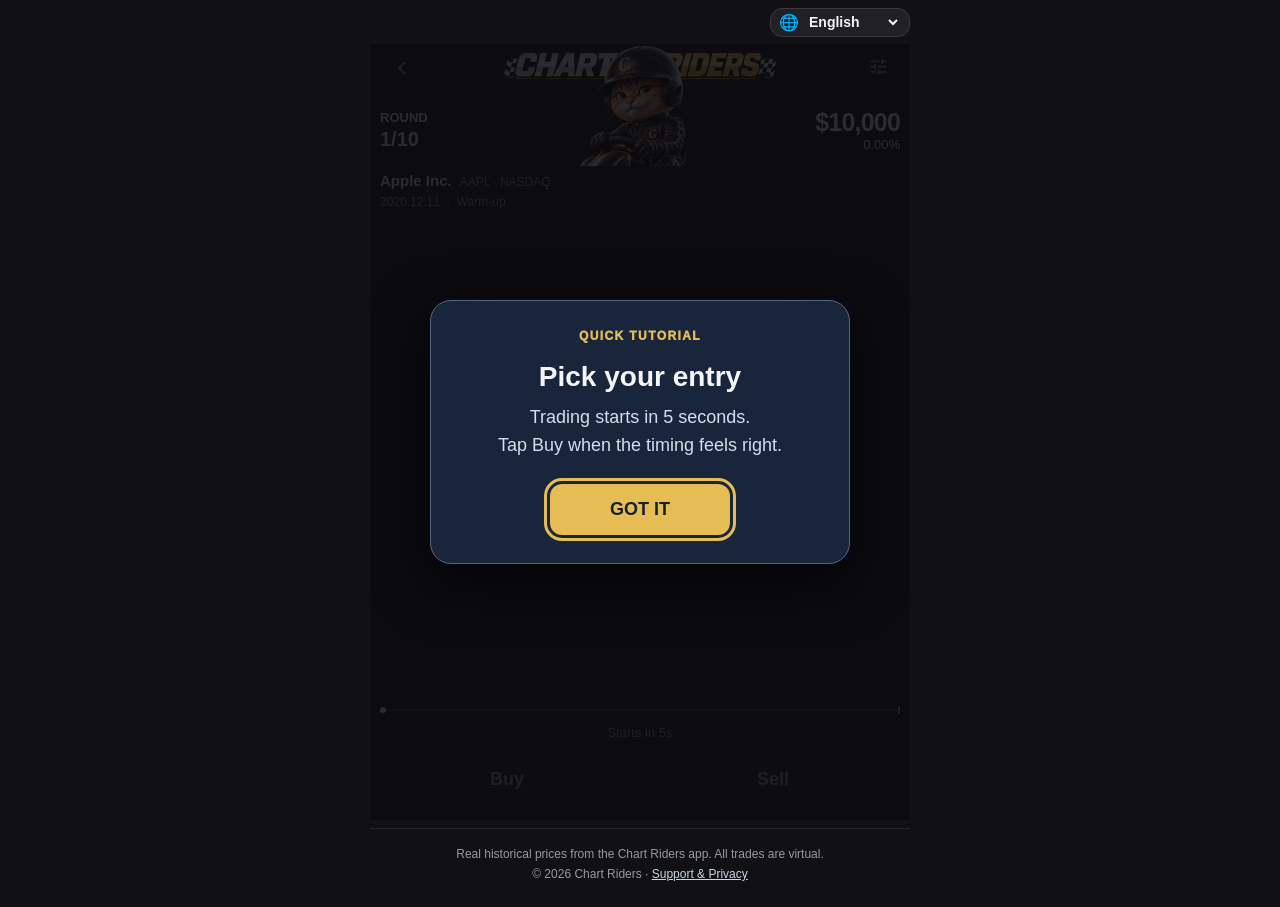
==== es.html @ 75a39dbb "Add files via upload" ====
<!doctype html>
<html lang="es">
<head>
<meta charset="UTF-8">
<meta name="viewport" content="width=device-width,initial-scale=1,viewport-fit=cover">
<meta name="theme-color" content="#111114">
<meta name="build" content="3.6">
<title>¿Naciste para el trading? | Chart Riders</title>
<meta name="description" content="Gráficos históricos reales. Trades de 6 segundos. Tu carta de nivel está en la app.">
<meta property="og:type" content="website">
<meta property="og:site_name" content="Chart Riders">
<meta property="og:title" content="¿Naciste para el trading?">
<meta property="og:description" content="Gráficos históricos reales. Trades de 6 segundos. Tu carta de nivel está en la app.">
<meta property="og:url" content="https://jojo-kwon.github.io/chart-riders/es.html">
<meta property="og:locale" content="es_ES">
<meta property="og:image" content="https://jojo-kwon.github.io/chart-riders/og-es.jpg">
<meta property="og:image:width" content="1200"><meta property="og:image:height" content="630">
<meta name="twitter:title" content="¿Naciste para el trading?">
<meta name="twitter:card" content="summary_large_image">
<meta name="twitter:image" content="https://jojo-kwon.github.io/chart-riders/og-es.jpg">
<link rel="alternate" hreflang="en" href="https://jojo-kwon.github.io/chart-riders/">
<link rel="alternate" hreflang="ko" href="https://jojo-kwon.github.io/chart-riders/ko.html">
<link rel="alternate" hreflang="ja" href="https://jojo-kwon.github.io/chart-riders/ja.html">
<link rel="alternate" hreflang="fr" href="https://jojo-kwon.github.io/chart-riders/fr.html">
<link rel="alternate" hreflang="es" href="https://jojo-kwon.github.io/chart-riders/es.html">
<link rel="alternate" hreflang="zh" href="https://jojo-kwon.github.io/chart-riders/zh.html">
<link rel="alternate" hreflang="x-default" href="https://jojo-kwon.github.io/chart-riders/">
<link rel="icon" type="image/png" sizes="32x32" href="favicon-32.png">
<link rel="apple-touch-icon" href="apple-touch-icon.png">
<link rel="preload" as="image" href="ready_closeup.webp">
<!-- Google Analytics 4. No cookie banner: visitors in the EEA, UK and Switzerland get cookieless pings only. -->
<script>
window.dataLayer=window.dataLayer||[];function gtag(){dataLayer.push(arguments);}
gtag('consent','default',{analytics_storage:'denied',ad_storage:'denied',ad_user_data:'denied',ad_personalization:'denied',
 region:['AT','BE','BG','HR','CY','CZ','DK','EE','FI','FR','DE','GR','HU','IE','IT','LV','LT','LU','MT','NL','PL','PT','RO','SK','SI','ES','SE','IS','LI','NO','GB','CH']});
gtag('consent','default',{analytics_storage:'granted',ad_storage:'denied',ad_user_data:'denied',ad_personalization:'denied'});
gtag('js',new Date());gtag('config','G-9KHX1WZWRC',{allow_google_signals:false,allow_ad_personalization_signals:false});
</script>
<script async src="https://www.googletagmanager.com/gtag/js?id=G-9KHX1WZWRC"></script>
<link rel="stylesheet" href="style.css?v=3.6">
</head>
<body>
<div class="site">
 <header class="top">
  <h1 id="headline" class="sr-only">Think You Can <em>Beat the Market?</em></h1>
  <div class="language"><label for="lang" aria-hidden="true">🌐</label>
   <select id="lang" aria-label="Language"><option value="en">English</option><option value="ko">한국어</option><option value="ja">日本語</option><option value="fr">Français</option><option value="es">Español</option><option value="zh">繁體中文</option></select>
  </div>
 </header>

 <main>
  <!-- Game: ported from the iOS game screen (lib/main.dart) -->
  <section class="game" aria-label="Chart Riders demo">
   <div class="header">
    <div class="logo-row">
     <span class="deco" aria-hidden="true">‹</span>
     <img class="game-logo" src="chart_riders_header_logo.webp" alt="Chart Riders" width="1024" height="125">
     <span class="deco" aria-hidden="true"><svg viewBox="0 0 24 24" width="21" height="21"><path fill="currentColor" d="M3 17v2h6v-2H3zM3 5v2h10V5H3zm10 16v-2h8v-2h-8v-2h-2v6h2zM7 9v2H3v2h4v2h2V9H7zm14 4v-2H11v2h10zm-6-4h2V7h4V5h-4V3h-2v6z"/></svg></span>
    </div>
    <div class="hud-row">
     <div class="hud-round"><small id="roundLabel">ROUND</small><strong>1/10</strong></div>
     <div class="hud-balance"><strong id="nativeBalance">$10,000</strong><span id="nativeReturn">0.00%</span></div>
    </div>
    <img id="rider" class="rider" src="ready_closeup.webp" alt="" width="600" height="650">
   </div>
   <div class="stock-line"><span id="stockName" class="stock-name">—</span><span id="stockMeta" class="stock-meta"></span></div>
   <div id="dateLine" class="date-line">—</div>
   <div class="chart"><canvas id="chart" role="img" aria-label="Candlestick chart"></canvas></div>
   <div class="track" aria-hidden="true"><i class="track-base"></i><i id="trackFill" class="track-fill"></i><i class="track-flag"></i><i id="trackDot" class="track-dot"></i></div>
   <div id="status" class="status">—</div>
   <div class="actions">
    <div id="tradeRow" class="trade-row">
     <button id="buy" class="action buy" disabled data-t="buy">Buy</button>
     <button id="sell" class="action sell" disabled data-t="sell">Sell</button>
    </div>
    <button id="nextBtn" class="action next hide" data-t="viewResults">View Results</button>
   </div>

   <!-- finish card + falling emoji (pointer-transparent, chart keeps running behind after a manual sell) -->
   <div id="finish" class="finish hide" aria-live="polite">
    <div id="emoji" class="emoji-field"></div>
    <div id="finishCard" class="finish-card">
     <div id="finishLabel" class="finish-label"></div>
     <div id="finishAmount" class="finish-amount"></div>
     <div id="finishPct" class="finish-pct"></div>
     <div id="finishBalance" class="finish-balance"></div>
     <div id="finishNote" class="finish-note hide"></div>
    </div>
   </div>

   <!-- pause (tab hidden / app switched) -->
   <div id="pauseOverlay" class="pause hide">
    <div class="pause-card" role="dialog" aria-modal="true" aria-labelledby="pauseTitle">
     <svg viewBox="0 0 24 24" width="30" height="30" aria-hidden="true"><path fill="currentColor" d="M6 19h4V5H6v14zm8-14v14h4V5h-4z"/></svg>
     <h3 id="pauseTitle" data-t="paused">Paused</h3>
     <p data-t="pauseBody">Your position and race timing are frozen.</p>
     <button id="resume" class="resume" data-t="resume">Resume</button>
    </div>
   </div>

   <!-- web tutorial -->
   <div id="overlay" class="overlay hide">
    <div class="dialog" role="dialog" aria-modal="true" aria-labelledby="modalTitle">
     <div class="dialog-pill" data-t="tutorial">QUICK TUTORIAL</div>
     <h3 id="modalTitle"></h3>
     <p id="modalMessage"></p>
     <button id="advance" class="primary"></button>
    </div>
   </div>
  </section>

  <!-- Result: brag card → hidden IQ → install / challenge a friend -->
  <section id="result" class="result hide" aria-live="polite">
   <div class="r-hero">
    <img class="r-logo heartbeat" src="chart_riders_header_logo.webp?v=3.6" alt="Chart Riders" width="1024" height="125">
    <img id="resultRider" class="r-rider" src="ready_closeup.webp?v=3.6" alt="" width="600" height="650">
   </div>
   <div id="verdict" class="verdict"></div>
   <div id="resultPercent" class="result-percent">+0.00%</div>
   <div class="r-money"><span id="resultBalance">$10,000</span><span id="resultPnl" class="r-pnl"></span></div>

   <div class="r-card">
    <div class="r-card-head"><b id="rStock"></b><span id="rPeriod"></span></div>
    <div class="r-chart"><canvas id="miniChart" role="img" aria-label="Round chart"></canvas></div>
    <div class="r-stats"><span><small data-t="holdLabel">Buy &amp; hold</small> <b id="rHold">—</b></span><span><small data-t="bestLabel">Perfect timing</small> <b id="rBest">—</b></span></div>
   </div>

   <div class="cards" aria-label="Trading card tiers">
    <div class="cards-head"><b data-t="cardTitle">Your Trading Card</b><span data-t="cardSub">26 tiers. Finish 10 rounds in the app to get yours.</span></div>
    <div id="cardFan" class="card-fan"></div>
   </div>

   <div class="download">
    <div id="storeButtons" class="store-buttons">
     <a id="iosLink" class="store" href="#" aria-label="Download on the App Store">
      <svg class="store-icon" viewBox="0 0 24 24" aria-hidden="true"><path fill="currentColor" d="M12.152 6.896c-.948 0-2.415-1.078-3.96-1.04-2.04.027-3.91 1.183-4.961 3.014-2.117 3.675-.546 9.103 1.519 12.09 1.013 1.454 2.208 3.09 3.792 3.039 1.52-.065 2.09-.987 3.935-.987 1.831 0 2.35.987 3.96.948 1.637-.026 2.676-1.48 3.676-2.948 1.156-1.688 1.636-3.325 1.662-3.415-.039-.013-3.182-1.221-3.22-4.857-.026-3.04 2.48-4.494 2.597-4.559-1.429-2.09-3.623-2.324-4.39-2.376-2-.156-3.675 1.09-4.61 1.09zM15.53 3.83c.843-1.012 1.4-2.427 1.245-3.83-1.207.052-2.662.805-3.532 1.818-.78.896-1.454 2.338-1.273 3.714 1.338.104 2.715-.688 3.559-1.701"/></svg>
      <span class="store-text"><small data-t="cardCta">Get my card in the app</small><b>App Store</b></span>
     </a>
     <a id="androidLink" class="store" href="#" aria-label="Get it on Google Play">
      <svg class="store-icon" viewBox="0 0 24 24" aria-hidden="true"><path fill="currentColor" d="M6 3.6c0-1.1 1.2-1.8 2.2-1.2l13 8.4c.9.6.9 1.9 0 2.4l-13 8.4C7.2 22.2 6 21.5 6 20.4z"/></svg>
      <span class="store-text"><small data-t="cardCta">Get my card in the app</small><b>Google Play</b></span>
     </a>
    </div>
    <p id="storeNotice" class="notice hide" data-t="storeNotice">Store link is not ready yet.</p>
    <div class="after-actions">
     <button id="share" class="share-btn" type="button">
      <svg viewBox="0 0 24 24" width="22" height="22" aria-hidden="true"><path fill="currentColor" d="M12 2l4 4h-3v8h-2V6H8l4-4zm-7 9h3v2H6v7h12v-7h-2v-2h3a1 1 0 0 1 1 1v9a1 1 0 0 1-1 1H5a1 1 0 0 1-1-1v-9a1 1 0 0 1 1-1z"/></svg>
      <span data-t="challenge">Challenge a friend</span>
     </button>
     <button id="replay" class="ghost" type="button" data-t="replay">PLAY AGAIN</button>
    </div>
   </div>
  </section>
 </main>

 <footer class="footer">
  <p data-t="disclaimer">Real historical prices from the Chart Riders app. All trades are virtual.</p>
  <p>© 2026 Chart Riders · <a id="supportLink" href="#" data-t="support">Support &amp; Privacy</a></p>
 </footer>
</div>
<div id="toast" class="toast" role="status" aria-live="polite"></div>
<script src="historical-data.js?v=3.6"></script>
<script src="i18n.js?v=3.6"></script>
<script src="config.js?v=3.6"></script>
<script src="chart.js?v=3.6"></script>
<script src="app.js?v=3.6"></script>
</body>
</html>
---- style.css ----
/* Chart Riders web demo v3.0 — single stylesheet, mobile first. */

:root{
 --bg:#111114;--surface:#1C1C20;--outline:#343439;--text:#F5F5F7;--secondary:#98989F;--soft:#a3a3a9;--muted:#98989F;
 --gold:#e6bc55;--gold-line:#bd9e55;--buy:#4FBA8A;--sell:#D9697D;--warning:#E8B33D;
 --radius:14px;--top:44px;
 color-scheme:dark;
 font-family:Inter,-apple-system,BlinkMacSystemFont,"Apple SD Gothic Neo","Hiragino Sans","PingFang TC","Segoe UI",Arial,sans-serif;
}
*{box-sizing:border-box}
html,body{margin:0;background:var(--bg);color:var(--text)}
button,select{font:inherit;color:inherit}
button{cursor:pointer;-webkit-tap-highlight-color:transparent}
a{color:inherit}
:focus-visible{outline:3px solid var(--gold);outline-offset:3px}
.hide{display:none!important}
.sr-only{position:absolute;width:1px;height:1px;padding:0;margin:-1px;overflow:hidden;clip:rect(0 0 0 0);white-space:nowrap;border:0}

/* ---------- page frame ---------- */
.site{max-width:560px;margin:0 auto;padding:0 10px env(safe-area-inset-bottom);min-height:100dvh;display:flex;flex-direction:column}
.top{height:var(--top);flex:none;display:flex;align-items:center;justify-content:flex-end}
.language{display:flex;align-items:center;gap:6px;background:#202025;border:1px solid #38383e;border-radius:12px;padding:4px 8px}
.language select{background:transparent;border:0;font-size:14px;font-weight:700;min-width:96px}
.language option{background:#202025}
main{flex:1;display:flex;flex-direction:column;min-height:0}

/* ---------- game (lib/main.dart layout) ---------- */
.game{position:relative;display:flex;flex-direction:column;height:calc(100dvh - var(--top));min-height:540px;padding:0 10px 12px;overflow:hidden}
.header{position:relative;flex:none;height:108px}
.logo-row{position:absolute;left:0;right:0;top:0;height:44px;display:flex;align-items:center}
.logo-row .deco{width:44px;flex:none;display:flex;align-items:center;justify-content:center;color:var(--secondary);font-size:30px;line-height:1}
.game-logo{flex:1;min-width:0;height:34px;width:auto;object-fit:contain}
.hud-row{position:absolute;left:0;right:0;bottom:0;display:flex;align-items:center}
.hud-round{width:88px;display:flex;flex-direction:column;gap:5px}
.hud-round small{font-size:13px;font-weight:600;line-height:1}
.hud-round strong{font-size:20px;font-weight:700;line-height:1;font-variant-numeric:tabular-nums}
.hud-balance{flex:1;margin-left:16px;display:flex;flex-direction:column;align-items:flex-end}
.hud-balance strong{font-size:25px;font-weight:600;letter-spacing:-.8px;white-space:nowrap;font-variant-numeric:tabular-nums}
.hud-balance span{font-size:13px;font-variant-numeric:tabular-nums}
.rider{position:absolute;left:92px;right:92px;top:-4px;height:126px;width:calc(100% - 184px);object-fit:contain;object-position:top center;
 transform:translateX(-12px);pointer-events:none;z-index:1}
.rider.pop{animation:pose-in .22s cubic-bezier(.34,1.56,.64,1)}
@keyframes pose-in{from{opacity:0;transform:translateX(-12px) scale(.92)}to{opacity:1;transform:translateX(-12px) scale(1)}}
.stock-line{flex:none;margin-top:20px;display:flex;flex-wrap:wrap;align-items:baseline;gap:0 8px}
.stock-name{font-size:15px;font-weight:600}
.stock-meta{font-size:12px;color:var(--secondary)}
.date-line{flex:none;margin-top:6px;font-size:12px;color:var(--secondary);font-variant-numeric:tabular-nums;white-space:pre}
.chart{flex:1;min-height:150px;position:relative;margin-top:8px}
.chart canvas{position:absolute;inset:0;width:100%;height:100%;display:block}
.track{flex:none;position:relative;height:8px;margin-top:8px}
.track i{position:absolute;display:block}
.track-base{left:0;right:0;top:3px;height:2px;background:var(--outline)}
.track-fill{left:0;top:3px;height:2px;width:3px;background:var(--secondary)}
.track-flag{right:0;top:0;width:2px;height:8px;background:var(--secondary)}
.track-dot{top:1px;left:0;width:6px;height:6px;border-radius:50%;background:var(--text)}
.status{flex:none;height:36px;display:flex;align-items:center;justify-content:center;font-size:13px;font-weight:500;white-space:nowrap;overflow:hidden;font-variant-numeric:tabular-nums}
.actions{flex:none;height:58px}
.trade-row{display:grid;grid-template-columns:1fr 1fr;gap:12px;height:100%}
.action{width:100%;height:100%;border:0;border-radius:16px;padding:0 12px;font-size:18px;font-weight:600;transition:transform .1s}
.action:not(:disabled):active{transform:scale(.98)}
.action:disabled{background:var(--surface);color:var(--secondary);cursor:default}
.action.buy:not(:disabled){background:var(--buy);color:#111114}
.action.sell:not(:disabled){background:var(--sell);color:#fff}
.action.next{background:var(--text);color:#111114}

/* finish card (main.dart _Result) + falling emoji */
.finish{position:absolute;inset:0;z-index:3;pointer-events:none;display:grid;place-items:center}
.emoji-field{position:absolute;inset:0;overflow:hidden}
.emoji-field span{position:absolute;top:0;line-height:1}
.finish-card{position:relative;width:280px;padding:22px;text-align:center;background:rgba(28,28,32,.68);border:1px solid var(--outline);border-radius:20px;-webkit-backdrop-filter:blur(2px);backdrop-filter:blur(2px)}
.finish-card.in{animation:card-in .2s ease-out}
@keyframes card-in{from{opacity:0;transform:translateY(6px)}to{opacity:1;transform:none}}
.finish-label{font-size:11px;font-weight:600;letter-spacing:1px;color:var(--secondary)}
.finish-amount{margin-top:12px;font-size:36px;font-weight:600;letter-spacing:-1px;font-variant-numeric:tabular-nums}
.finish-pct{margin-top:4px;font-size:14px;font-variant-numeric:tabular-nums}
.finish-balance{margin-top:16px;font-size:14px;font-variant-numeric:tabular-nums}
.finish-note{margin-top:8px;font-size:12px;color:var(--secondary)}

/* pause (main.dart _PauseOverlay) */
.pause{position:absolute;inset:0;z-index:6;display:grid;place-items:center;background:rgba(17,17,20,.7)}
.pause-card{width:280px;margin:24px;padding:22px;text-align:center;background:var(--surface);border-radius:20px;color:var(--secondary)}
.pause-card h3{margin:12px 0 7px;font-size:22px;font-weight:600;color:var(--text)}
.pause-card p{margin:0 0 20px;font-size:13px}
.resume{width:100%;height:52px;border:0;border-radius:15px;background:var(--text);color:#111114;font-size:16px;font-weight:600}

/* web tutorial modal */
.overlay{position:absolute;inset:0;z-index:5;display:grid;place-items:center;padding:16px;background:#0b0b10dc}
.dialog{width:100%;max-width:420px;padding:28px 20px;text-align:center;background:#18253b;border:1px solid #536581;border-radius:21px;box-shadow:0 18px 55px #0009}
.dialog-pill{font-size:12px;font-weight:950;letter-spacing:1.4px;color:var(--gold)}
.dialog h3{margin:16px 0 10px;font-size:clamp(22px,6vw,28px);line-height:1.25}
.dialog p{margin:0 0 24px;font-size:clamp(15px,4.2vw,18px);line-height:1.55;color:#d5deea;white-space:pre-line;word-break:keep-all;overflow-wrap:break-word}
.primary{border:0;border-radius:12px;padding:15px 26px;min-width:180px;font-size:18px;font-weight:900;background:var(--gold);color:#142035}

/* ---------- result: one screen, no scroll; the card fan takes whatever height is left ---------- */
body.show-result .game{display:none}
.result{position:relative;height:calc(100dvh - var(--top));min-height:540px;display:flex;flex-direction:column;align-items:stretch;gap:clamp(5px,1vh,10px);padding:0 4px 10px;text-align:center;isolation:isolate}
.result::before{content:'';position:absolute;inset:-40px -20px auto;height:360px;z-index:-1;pointer-events:none;
 background:radial-gradient(60% 55% at 50% 30%,var(--glow,rgba(232,179,61,.16)),transparent 70%)}
.result.is-up{--glow:rgba(79,186,138,.20)}.result.is-down{--glow:rgba(217,105,125,.18)}
.r-hero{flex:none;position:relative;height:clamp(78px,13vh,124px);margin:0 auto;width:min(100%,360px)}
.r-logo{position:absolute;left:0;right:0;top:8%;width:100%;height:30%;object-fit:contain}
.r-rider{position:absolute;left:50%;top:0;height:100%;width:auto;transform:translateX(calc(-50% - 10px));
 -webkit-mask-image:linear-gradient(to bottom,#000 80%,transparent);mask-image:linear-gradient(to bottom,#000 80%,transparent)}
.r-rider.pop{animation:rider-in .45s cubic-bezier(.34,1.56,.64,1) both}
@keyframes rider-in{from{opacity:0;transform:translateX(calc(-50% - 10px)) translateY(12px) scale(.9)}to{opacity:1;transform:translateX(calc(-50% - 10px))}}
.verdict{flex:none;align-self:center;display:inline-flex;align-items:center;gap:6px;padding:4px 12px;border-radius:999px;background:rgba(255,255,255,.06);border:1px solid rgba(255,255,255,.12);font-size:13px;font-weight:800}
.result-percent{flex:none;font-size:clamp(42px,8.2vh,76px);line-height:1;font-weight:950;letter-spacing:-2px;font-variant-numeric:tabular-nums;color:var(--text)}
.result-percent.up{color:var(--buy);text-shadow:0 0 28px rgba(79,186,138,.35)}
.result-percent.down{color:var(--sell);text-shadow:0 0 28px rgba(217,105,125,.3)}
.result-percent.flat{color:var(--secondary);font-size:clamp(34px,6.4vh,56px);letter-spacing:-1px}
.r-money{flex:none;display:flex;justify-content:center;align-items:baseline;gap:8px;font-size:clamp(17px,2.6vh,22px);font-weight:800;font-variant-numeric:tabular-nums}
.r-pnl{font-size:.75em;font-weight:700}
.r-pnl.up{color:var(--buy)}.r-pnl.down{color:var(--sell)}
.r-card{flex:none;background:linear-gradient(180deg,#1c1c22,#16161a);border:1px solid var(--outline);border-radius:16px;padding:8px 10px;text-align:left}
.r-card-head{display:flex;justify-content:space-between;align-items:baseline;gap:8px;font-size:12px}
.r-card-head b{font-weight:700;white-space:nowrap;overflow:hidden;text-overflow:ellipsis}
.r-card-head span{color:var(--secondary);font-size:11px;white-space:nowrap;font-variant-numeric:tabular-nums}
.r-chart{position:relative;height:clamp(52px,9vh,92px);margin:4px 0 4px}
.r-chart canvas{position:absolute;inset:0;width:100%;height:100%}
.r-stats{display:flex;justify-content:space-between;gap:8px;font-size:12px;white-space:nowrap}
.r-stats small{font-size:11px;color:var(--secondary);font-weight:600}
.r-stats b{font-size:13px;font-weight:800;font-variant-numeric:tabular-nums}
.r-stats b.up{color:var(--buy)}.r-stats b.down{color:var(--sell)}

/* trading-card teaser (layout from lib/widgets/trading_card.dart, 432×576 design units) */
.cards{flex:1;min-height:150px;display:flex;flex-direction:column;border:1px solid rgba(180,161,255,.28);border-radius:16px;padding:8px 8px 6px;background:radial-gradient(90% 70% at 50% 60%,rgba(180,161,255,.14),rgba(17,17,20,0) 70%),#15151a;overflow:hidden}
.cards-head{flex:none;display:flex;flex-direction:column;gap:1px}
.cards-head b{font-size:14px;font-weight:900;background:linear-gradient(90deg,#ffe08a,#c6a4f2,#79dad7);-webkit-background-clip:text;background-clip:text;color:transparent}
.cards-head span{font-size:11.5px;color:#cfcfd6}
.card-fan{position:relative;flex:1;min-height:110px;perspective:900px}
.card-slot{position:absolute;left:50%}
.card-slot .tcard{transform-origin:top left}
.card-slot.side{width:var(--sw);height:calc(var(--sw)*4/3);top:calc(var(--ch)*.12);filter:brightness(.62) saturate(.85)}
.card-slot.left{transform:translateX(calc(-50% - var(--off))) rotate(-11deg)}
.card-slot.right{transform:translateX(calc(-50% + var(--off))) rotate(11deg)}
.card-slot.center{width:calc(var(--ch)*.75);height:var(--ch);top:0;transform:translateX(-50%);z-index:2;filter:drop-shadow(0 10px 24px rgba(0,0,0,.6))}
.card-slot.side .tcard{transform:scale(var(--ss))}
.card-slot.center .tcard{transform:scale(var(--cs))}
.card-flip{width:100%;height:100%;transform-style:preserve-3d}
.card-flip.flip{animation:card-flip .5s ease-in-out}
@keyframes card-flip{0%{transform:rotateY(0)}50%{transform:rotateY(90deg)}100%{transform:rotateY(0)}}
.lock{position:absolute;left:50%;bottom:-6px;transform:translateX(-50%);z-index:3;white-space:nowrap;padding:4px 10px;border-radius:999px;font-size:11px;font-weight:900;letter-spacing:.4px;color:#1a1405;background:linear-gradient(110deg,#ffe08a,#f2b743);box-shadow:0 4px 14px rgba(0,0,0,.5)}

.tcard{position:relative;width:432px;height:576px;border-radius:17px;overflow:hidden;color:#FFF4E2;font-weight:600;
 background:linear-gradient(135deg,#08172E,#030C20 50%,#07172D);font-family:-apple-system,BlinkMacSystemFont,"Apple SD Gothic Neo","Hiragino Sans","PingFang TC",sans-serif}
.tcard::before{content:'';position:absolute;inset:0;border-radius:17px;padding:5px;z-index:4;pointer-events:none;
 background:linear-gradient(135deg,var(--accent),var(--accent-dark),var(--accent),var(--accent-dark));
 -webkit-mask:linear-gradient(#000 0 0) content-box,linear-gradient(#000 0 0);-webkit-mask-composite:xor;mask:linear-gradient(#000 0 0) content-box exclude,linear-gradient(#000 0 0)}
.tc-frame{position:absolute;inset:0;z-index:3;pointer-events:none}
.tc-logo{position:absolute;left:20px;top:24px;width:188px;height:27px;object-fit:contain;object-position:left center}
.tc-tier{position:absolute;right:24px;top:25px;width:174px;height:25px;display:flex;align-items:center;justify-content:flex-end;gap:12px;font-size:16px;letter-spacing:1px;white-space:nowrap}
.tc-gem{width:23px;height:23px;flex:none;background:linear-gradient(160deg,#fff,var(--accent) 45%,var(--accent-dark));clip-path:polygon(50% 0,100% 38%,50% 100%,0 38%)}
.tc-art{position:absolute;left:14px;right:14px;top:62px;height:259px;overflow:hidden}
.tc-art img{width:100%;height:100%;object-fit:cover;image-rendering:pixelated}
.tc-art::after{content:'';position:absolute;inset:0;background:linear-gradient(180deg,rgba(7,17,38,.38),rgba(7,17,38,0) 30%,rgba(7,17,38,0) 70%,rgba(3,12,32,.55))}
.tc-title{position:absolute;left:22px;right:22px;top:330px;height:39px;display:flex;align-items:center;justify-content:center;padding:4px 14px;font-size:17px;line-height:1.08;text-align:center;overflow:hidden}
.tc-iq{position:absolute;left:28px;right:28px;top:377px;height:59px;display:flex;align-items:center;justify-content:center;gap:15px}
.tc-iq span{font-size:19px;letter-spacing:1px}
.tc-iq b{font-size:52px;font-weight:700;letter-spacing:-1px;line-height:1.05;background:linear-gradient(180deg,#F0E7FF,#C6A4F2,#9670D2);-webkit-background-clip:text;background-clip:text;color:transparent;filter:drop-shadow(0 2px 3px rgba(0,5,16,.85))}
.tc-metrics{position:absolute;left:30px;right:30px;top:444px;height:57px;display:grid;grid-template-columns:1fr 1fr;gap:16px;text-align:center}
.tc-metrics b{display:block;height:35px;font-size:27px;font-weight:600;line-height:35px}
.tc-metrics small{display:block;margin-top:3px;font-size:10px;letter-spacing:1px;color:#B8BDC9;white-space:nowrap;overflow:hidden}
.tc-player{position:absolute;left:32px;right:32px;top:509px;height:23px;text-align:center;font-size:17px}
.tc-disc{position:absolute;left:32px;right:32px;top:537px;height:12px;text-align:center;font-size:9px;color:#B8BDC9;white-space:nowrap;overflow:hidden}
.tc-foot{position:absolute;left:27px;right:27px;top:552px;height:12px;display:flex;justify-content:space-between;font-size:8.5px;color:#B8BDC9}
.tc-holo{position:absolute;inset:0;z-index:5;pointer-events:none;mix-blend-mode:color-dodge;opacity:.55;
 background:linear-gradient(115deg,transparent 30%,rgba(255,120,220,.35) 42%,rgba(120,220,255,.4) 50%,rgba(255,240,140,.35) 58%,transparent 70%);background-size:250% 100%;animation:holo 3.6s ease-in-out infinite}
@keyframes holo{0%{background-position:120% 0}100%{background-position:-120% 0}}

.download{flex:none;width:100%}
.store-buttons{display:grid;grid-template-columns:1fr 1fr;gap:10px}
.store-buttons.single{grid-template-columns:1fr}
.store{display:flex;align-items:center;justify-content:center;gap:12px;height:clamp(48px,7vh,58px);padding:4px 10px;border-radius:16px;background:var(--buy);color:#111114;text-decoration:none;white-space:nowrap;transition:filter .15s,transform .12s;box-shadow:0 8px 22px rgba(79,186,138,.22)}
.store:hover{filter:brightness(1.08)}.store:active{transform:scale(.975)}
.store-icon{width:32px;height:32px;flex:none}
.store-text{display:flex;flex-direction:column;align-items:flex-start;gap:3px;line-height:1.05;text-align:left}
.store-text small{font-size:12px;font-weight:800;letter-spacing:.2px;opacity:.78}
.store-text b{font-size:clamp(19px,4.6vw,23px);font-weight:900;letter-spacing:-.4px}
.notice{margin:8px 0 0;font-size:14px;color:#f9be70}
.after-actions{display:grid;grid-template-columns:1.7fr 1fr;gap:10px;margin-top:8px}
.share-btn{position:relative;overflow:hidden;display:flex;align-items:center;justify-content:center;gap:8px;min-height:clamp(44px,6.4vh,52px);border:0;border-radius:16px;
 background:linear-gradient(110deg,#ffe08a 0%,#f2b743 55%,#e8962f 100%);color:#1a1405;font-size:16px;font-weight:900;letter-spacing:-.2px;box-shadow:0 8px 22px rgba(232,179,61,.28)}
.share-btn::after{content:'';position:absolute;top:0;bottom:0;width:40%;left:-60%;background:linear-gradient(100deg,transparent,rgba(255,255,255,.55),transparent);transform:skewX(-18deg);animation:sheen 3.2s ease-in-out 1.2s infinite}
@keyframes sheen{0%,60%{left:-60%}100%{left:130%}}
.share-btn:active{transform:scale(.98)}
.ghost{min-height:clamp(44px,6.4vh,52px);padding:8px;border:1px solid #4a4a54;border-radius:16px;background:transparent;font-size:15px;font-weight:800}
.ghost:hover{border-color:#7a7a86}.ghost:active{transform:scale(.98)}

/* ---------- footer ---------- */
.footer{flex:none;border-top:1px solid #26262c;margin-top:8px;padding:14px 0 22px;text-align:center;font-size:12px;line-height:1.5;color:var(--muted)}
.footer p{margin:2px 0}
.footer a{color:#c9d5e5}

/* ---------- toast ---------- */
.toast{position:fixed;left:50%;bottom:calc(24px + env(safe-area-inset-bottom));z-index:50;max-width:calc(100vw - 40px);padding:11px 18px;border:1px solid #44444e;border-radius:12px;background:#26262d;font-size:14px;font-weight:700;text-align:center;opacity:0;pointer-events:none;transform:translate(-50%,20px);transition:opacity .2s,transform .2s}
.toast.show{opacity:1;transform:translate(-50%,0)}

/* ---------- logo heartbeat ---------- */
.heartbeat{transform-origin:50% 52%;animation:heartbeat 2.4s ease-in-out infinite}
@keyframes heartbeat{0%,17%,34%,100%{transform:scale(1);filter:drop-shadow(0 0 3px #e8b94d22)}9%{transform:scale(1.055);filter:drop-shadow(0 0 13px #f4c65b6b)}25%{transform:scale(1.035);filter:drop-shadow(0 0 9px #f4c65b45)}}

/* ---------- phones: the game fills the screen without page scroll ---------- */
@media (max-width:700px) and (min-height:560px){
 body:not(.show-result){overflow:hidden;overscroll-behavior:none}
 body:not(.show-result) .footer{display:none}
}
/* short phones: main.dart "compact" (< 650 px) */
@media (max-height:720px){
 .header{height:96px}.rider{height:110px;top:-5px}
 .stock-line{margin-top:12px}
 .ghost{min-height:42px;padding:8px;font-size:15px}
}
/* two store buttons side by side on a narrow screen */
@media (max-width:480px){
 .store-buttons:not(.single) .store{gap:7px;padding:6px 8px}
 .store-buttons:not(.single) .store-icon{width:26px;height:26px}
 .store-buttons:not(.single) .store-text small{font-size:10px}
 .store-buttons:not(.single) .store-text b{font-size:clamp(15px,4.4vw,19px)}
}
/* desktop: centered phone-like column, footer visible below */
@media (min-width:701px){
 .game{height:min(860px,calc(100dvh - var(--top) - 80px));min-height:620px}
 .result{height:min(860px,calc(100dvh - var(--top) - 80px));min-height:640px}
}
@media (prefers-reduced-motion:reduce){
 .heartbeat,.share-btn::after,.r-rider.pop,.tc-holo,.card-flip.flip{animation:none}
 *{transition:none!important}
}
.result-percent{white-space:nowrap}
@media (max-height:680px){
 .result{gap:4px;min-height:0}
 .r-hero{height:70px}
 .result-percent{font-size:40px}.result-percent.flat{font-size:32px}
 .r-chart{height:44px}
 .cards{min-height:120px}.card-fan{min-height:90px}
 .store{height:46px}.share-btn,.ghost{min-height:42px}
}
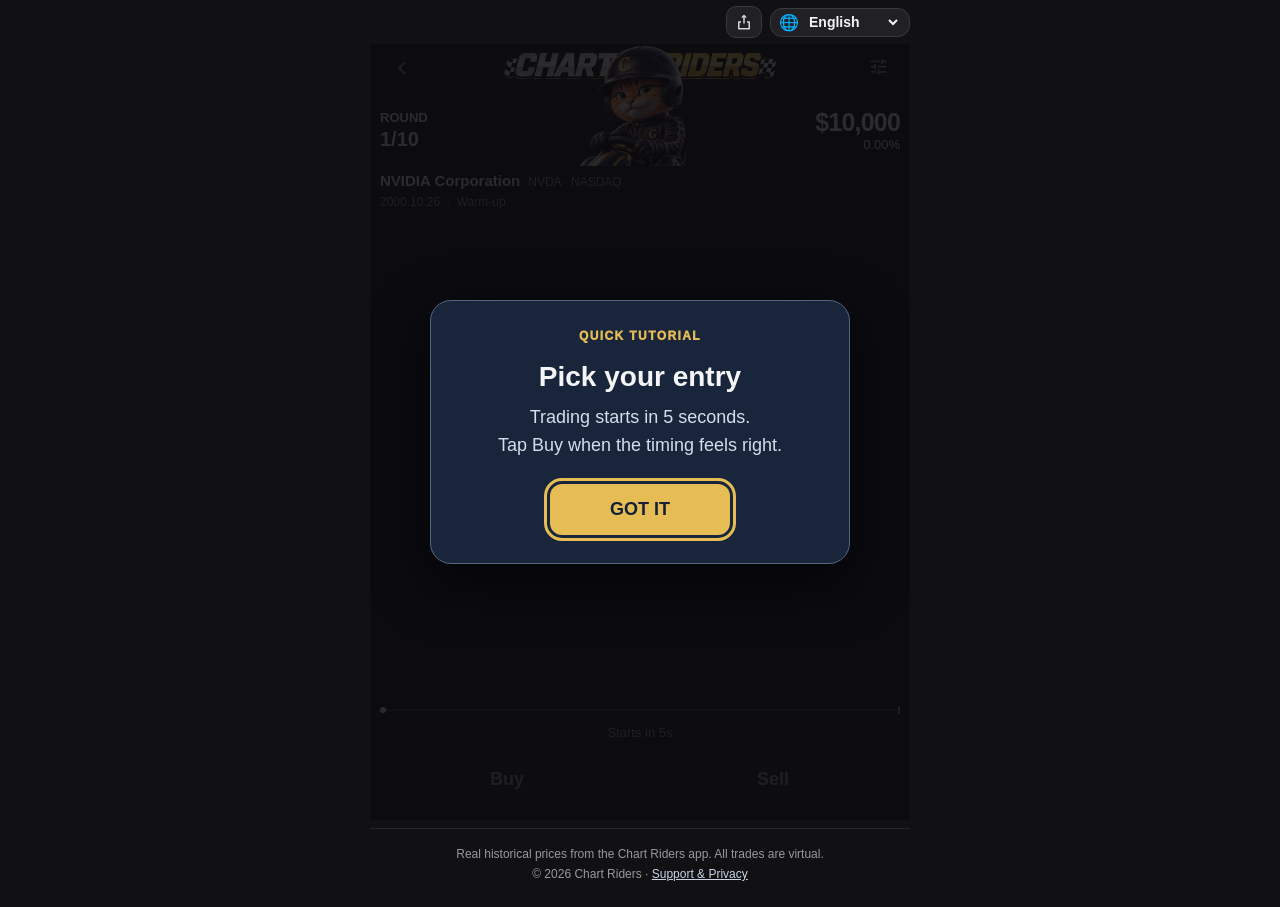
==== commit 3c71d057: "Add files via upload" ====
--- a/es.html
+++ b/es.html
@@ -4,7 +4,7 @@
 <meta charset="UTF-8">
 <meta name="viewport" content="width=device-width,initial-scale=1,viewport-fit=cover">
 <meta name="theme-color" content="#111114">
-<meta name="build" content="3.6">
+<meta name="build" content="3.7">
 <title>¿Naciste para el trading? | Chart Riders</title>
 <meta name="description" content="Gráficos históricos reales. Trades de 6 segundos. Tu carta de nivel está en la app.">
 <meta property="og:type" content="website">
@@ -37,12 +37,13 @@
 gtag('js',new Date());gtag('config','G-9KHX1WZWRC',{allow_google_signals:false,allow_ad_personalization_signals:false});
 </script>
 <script async src="https://www.googletagmanager.com/gtag/js?id=G-9KHX1WZWRC"></script>
-<link rel="stylesheet" href="style.css?v=3.6">
+<link rel="stylesheet" href="style.css?v=3.7">
 </head>
 <body>
 <div class="site">
  <header class="top">
   <h1 id="headline" class="sr-only">Think You Can <em>Beat the Market?</em></h1>
+  <button id="linkShare" class="link-share" type="button" aria-label="Share link"><svg viewBox="0 0 24 24" width="18" height="18" aria-hidden="true"><path fill="currentColor" d="M12 2l4 4h-3v8h-2V6H8l4-4zm-7 9h3v2H6v7h12v-7h-2v-2h3a1 1 0 0 1 1 1v9a1 1 0 0 1-1 1H5a1 1 0 0 1-1-1v-9a1 1 0 0 1 1-1z"/></svg></button>
   <div class="language"><label for="lang" aria-hidden="true">🌐</label>
    <select id="lang" aria-label="Language"><option value="en">English</option><option value="ko">한국어</option><option value="ja">日本語</option><option value="fr">Français</option><option value="es">Español</option><option value="zh">繁體中文</option></select>
   </div>
@@ -112,8 +113,8 @@
   <!-- Result: brag card → hidden IQ → install / challenge a friend -->
   <section id="result" class="result hide" aria-live="polite">
    <div class="r-hero">
-    <img class="r-logo heartbeat" src="chart_riders_header_logo.webp?v=3.6" alt="Chart Riders" width="1024" height="125">
-    <img id="resultRider" class="r-rider" src="ready_closeup.webp?v=3.6" alt="" width="600" height="650">
+    <img class="r-logo heartbeat" src="chart_riders_header_logo.webp?v=3.7" alt="Chart Riders" width="1024" height="125">
+    <img id="resultRider" class="r-rider" src="ready_closeup.webp?v=3.7" alt="" width="600" height="650">
    </div>
    <div id="verdict" class="verdict"></div>
    <div id="resultPercent" class="result-percent">+0.00%</div>
@@ -159,10 +160,10 @@
  </footer>
 </div>
 <div id="toast" class="toast" role="status" aria-live="polite"></div>
-<script src="historical-data.js?v=3.6"></script>
-<script src="i18n.js?v=3.6"></script>
-<script src="config.js?v=3.6"></script>
-<script src="chart.js?v=3.6"></script>
-<script src="app.js?v=3.6"></script>
+<script src="historical-data.js?v=3.7"></script>
+<script src="i18n.js?v=3.7"></script>
+<script src="config.js?v=3.7"></script>
+<script src="chart.js?v=3.7"></script>
+<script src="app.js?v=3.7"></script>
 </body>
 </html>
--- a/style.css
+++ b/style.css
@@ -18,7 +18,9 @@
 
 /* ---------- page frame ---------- */
 .site{max-width:560px;margin:0 auto;padding:0 10px env(safe-area-inset-bottom);min-height:100dvh;display:flex;flex-direction:column}
-.top{height:var(--top);flex:none;display:flex;align-items:center;justify-content:flex-end}
+.top{height:var(--top);flex:none;display:flex;align-items:center;justify-content:flex-end;gap:8px}
+.link-share{display:grid;place-items:center;width:36px;height:32px;border-radius:10px;border:1px solid #38383e;background:#202025;color:#d6d6dc}
+.link-share:active{transform:scale(.95)}
 .language{display:flex;align-items:center;gap:6px;background:#202025;border:1px solid #38383e;border-radius:12px;padding:4px 8px}
 .language select{background:transparent;border:0;font-size:14px;font-weight:700;min-width:96px}
 .language option{background:#202025}
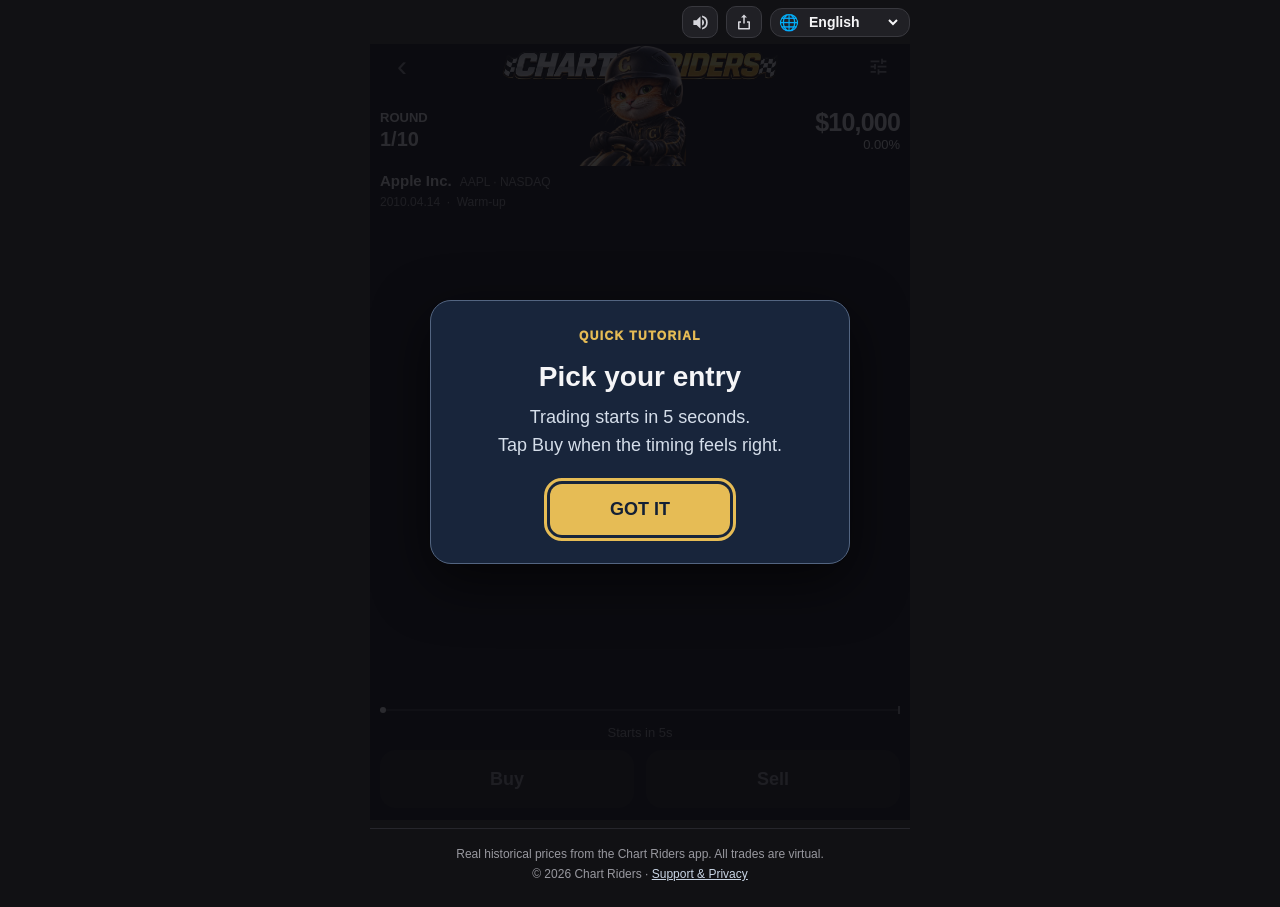
==== commit 2fd6de38: "Add files via upload" ====
--- a/es.html
+++ b/es.html
@@ -4,7 +4,7 @@
 <meta charset="UTF-8">
 <meta name="viewport" content="width=device-width,initial-scale=1,viewport-fit=cover">
 <meta name="theme-color" content="#111114">
-<meta name="build" content="3.7">
+<meta name="build" content="3.8">
 <title>¿Naciste para el trading? | Chart Riders</title>
 <meta name="description" content="Gráficos históricos reales. Trades de 6 segundos. Tu carta de nivel está en la app.">
 <meta property="og:type" content="website">
@@ -37,12 +37,13 @@
 gtag('js',new Date());gtag('config','G-9KHX1WZWRC',{allow_google_signals:false,allow_ad_personalization_signals:false});
 </script>
 <script async src="https://www.googletagmanager.com/gtag/js?id=G-9KHX1WZWRC"></script>
-<link rel="stylesheet" href="style.css?v=3.7">
+<link rel="stylesheet" href="style.css?v=3.8">
 </head>
 <body>
 <div class="site">
  <header class="top">
   <h1 id="headline" class="sr-only">Think You Can <em>Beat the Market?</em></h1>
+  <button id="soundToggle" class="link-share" type="button" aria-label="Sound" aria-pressed="true"><svg id="soundOn" viewBox="0 0 24 24" width="19" height="19" aria-hidden="true"><path fill="currentColor" d="M3 9v6h4l5 5V4L7 9H3zm13.5 3A4.5 4.5 0 0 0 14 8v8a4.5 4.5 0 0 0 2.5-4zM14 3.2v2.1a7 7 0 0 1 0 13.4v2.1a9 9 0 0 0 0-17.6z"/></svg><svg id="soundOff" class="hide" viewBox="0 0 24 24" width="19" height="19" aria-hidden="true"><path fill="currentColor" d="M16.5 12A4.5 4.5 0 0 0 14 8v2.2l2.45 2.45c.03-.2.05-.42.05-.65zM19 12c0 .94-.2 1.82-.54 2.64l1.51 1.51A8.8 8.8 0 0 0 21 12a9 9 0 0 0-7-8.8v2.1A7 7 0 0 1 19 12zM4.27 3 3 4.27 7.73 9H3v6h4l5 5v-6.73l4.25 4.25c-.67.52-1.42.93-2.25 1.18v2.1a9 9 0 0 0 3.69-1.81L19.73 21 21 19.73l-9-9L4.27 3zM12 4 9.91 6.09 12 8.18V4z"/></svg></button>
   <button id="linkShare" class="link-share" type="button" aria-label="Share link"><svg viewBox="0 0 24 24" width="18" height="18" aria-hidden="true"><path fill="currentColor" d="M12 2l4 4h-3v8h-2V6H8l4-4zm-7 9h3v2H6v7h12v-7h-2v-2h3a1 1 0 0 1 1 1v9a1 1 0 0 1-1 1H5a1 1 0 0 1-1-1v-9a1 1 0 0 1 1-1z"/></svg></button>
   <div class="language"><label for="lang" aria-hidden="true">🌐</label>
    <select id="lang" aria-label="Language"><option value="en">English</option><option value="ko">한국어</option><option value="ja">日本語</option><option value="fr">Français</option><option value="es">Español</option><option value="zh">繁體中文</option></select>
@@ -113,8 +114,8 @@
   <!-- Result: brag card → hidden IQ → install / challenge a friend -->
   <section id="result" class="result hide" aria-live="polite">
    <div class="r-hero">
-    <img class="r-logo heartbeat" src="chart_riders_header_logo.webp?v=3.7" alt="Chart Riders" width="1024" height="125">
-    <img id="resultRider" class="r-rider" src="ready_closeup.webp?v=3.7" alt="" width="600" height="650">
+    <img class="r-logo heartbeat" src="chart_riders_header_logo.webp?v=3.8" alt="Chart Riders" width="1024" height="125">
+    <img id="resultRider" class="r-rider" src="ready_closeup.webp?v=3.8" alt="" width="600" height="650">
    </div>
    <div id="verdict" class="verdict"></div>
    <div id="resultPercent" class="result-percent">+0.00%</div>
@@ -160,10 +161,11 @@
  </footer>
 </div>
 <div id="toast" class="toast" role="status" aria-live="polite"></div>
-<script src="historical-data.js?v=3.7"></script>
-<script src="i18n.js?v=3.7"></script>
-<script src="config.js?v=3.7"></script>
-<script src="chart.js?v=3.7"></script>
-<script src="app.js?v=3.7"></script>
+<script src="historical-data.js?v=3.8"></script>
+<script src="i18n.js?v=3.8"></script>
+<script src="config.js?v=3.8"></script>
+<script src="sound.js?v=3.8"></script>
+<script src="chart.js?v=3.8"></script>
+<script src="app.js?v=3.8"></script>
 </body>
 </html>
